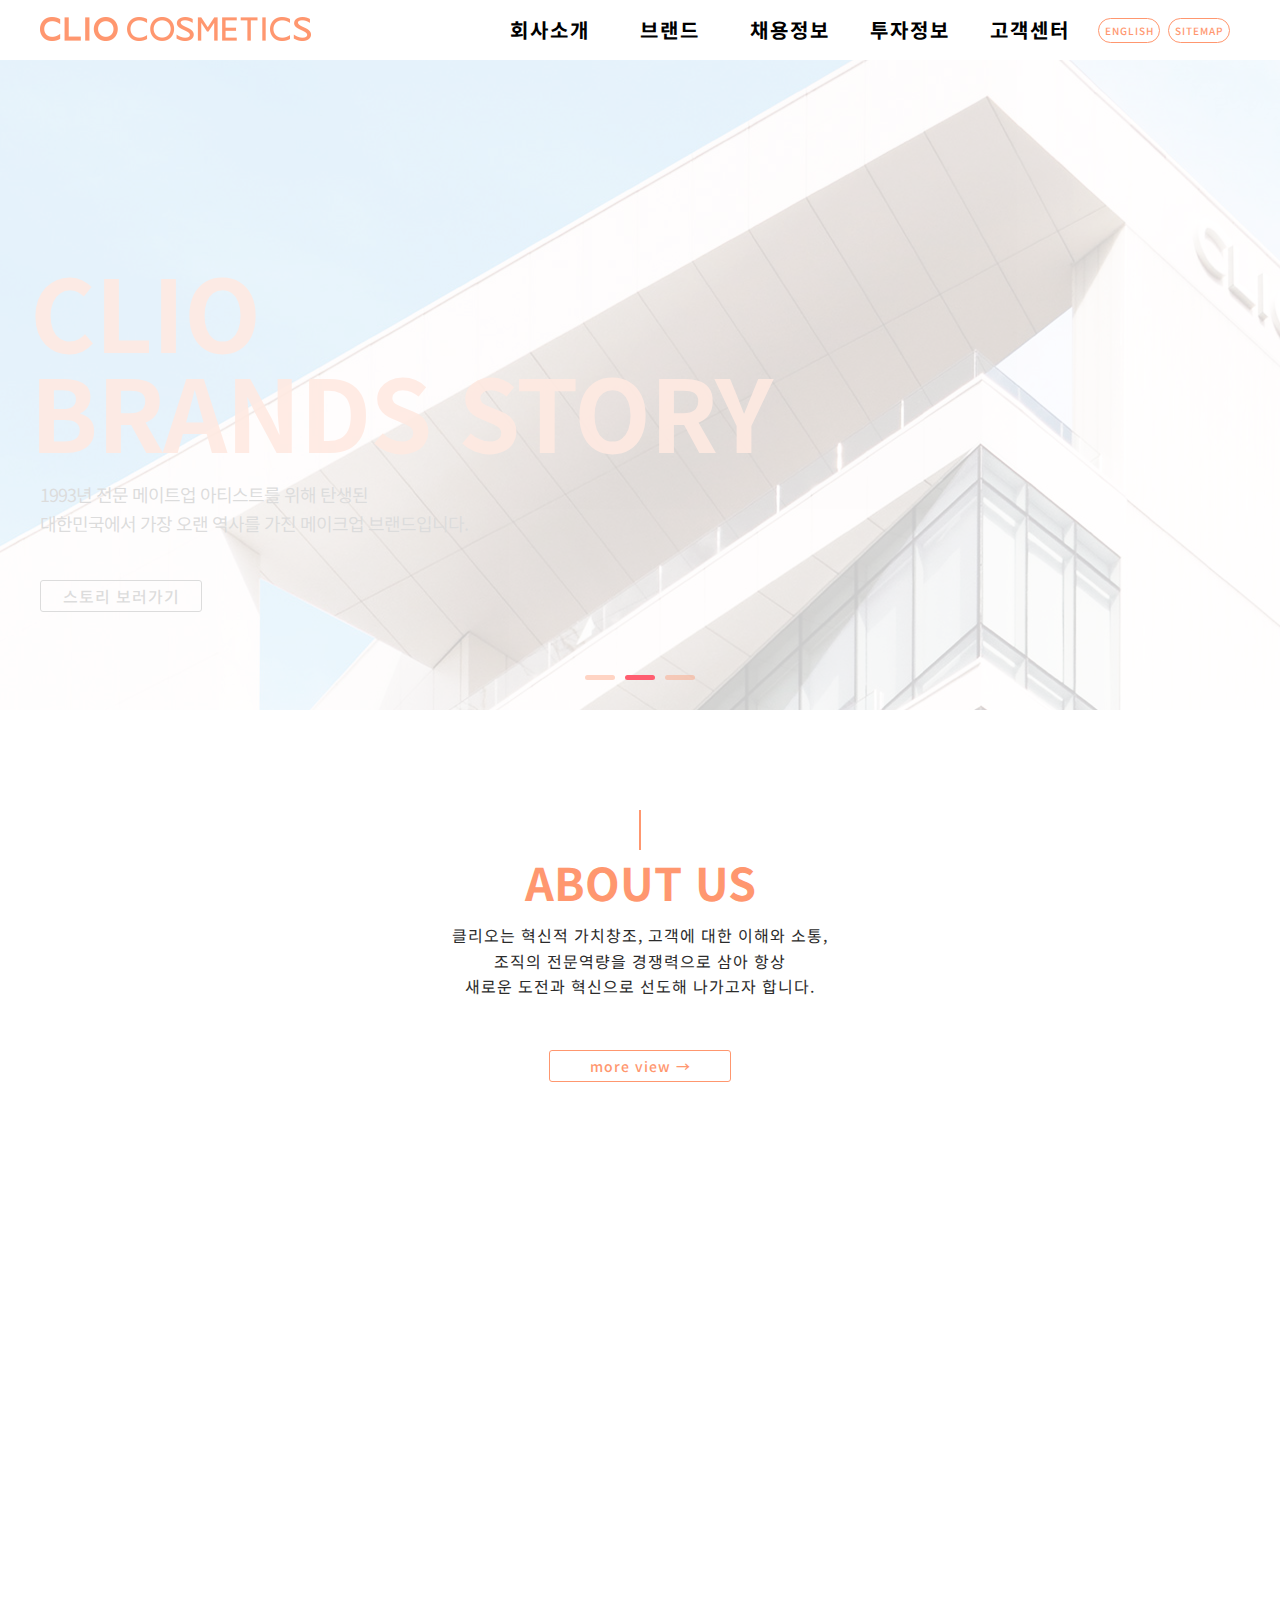
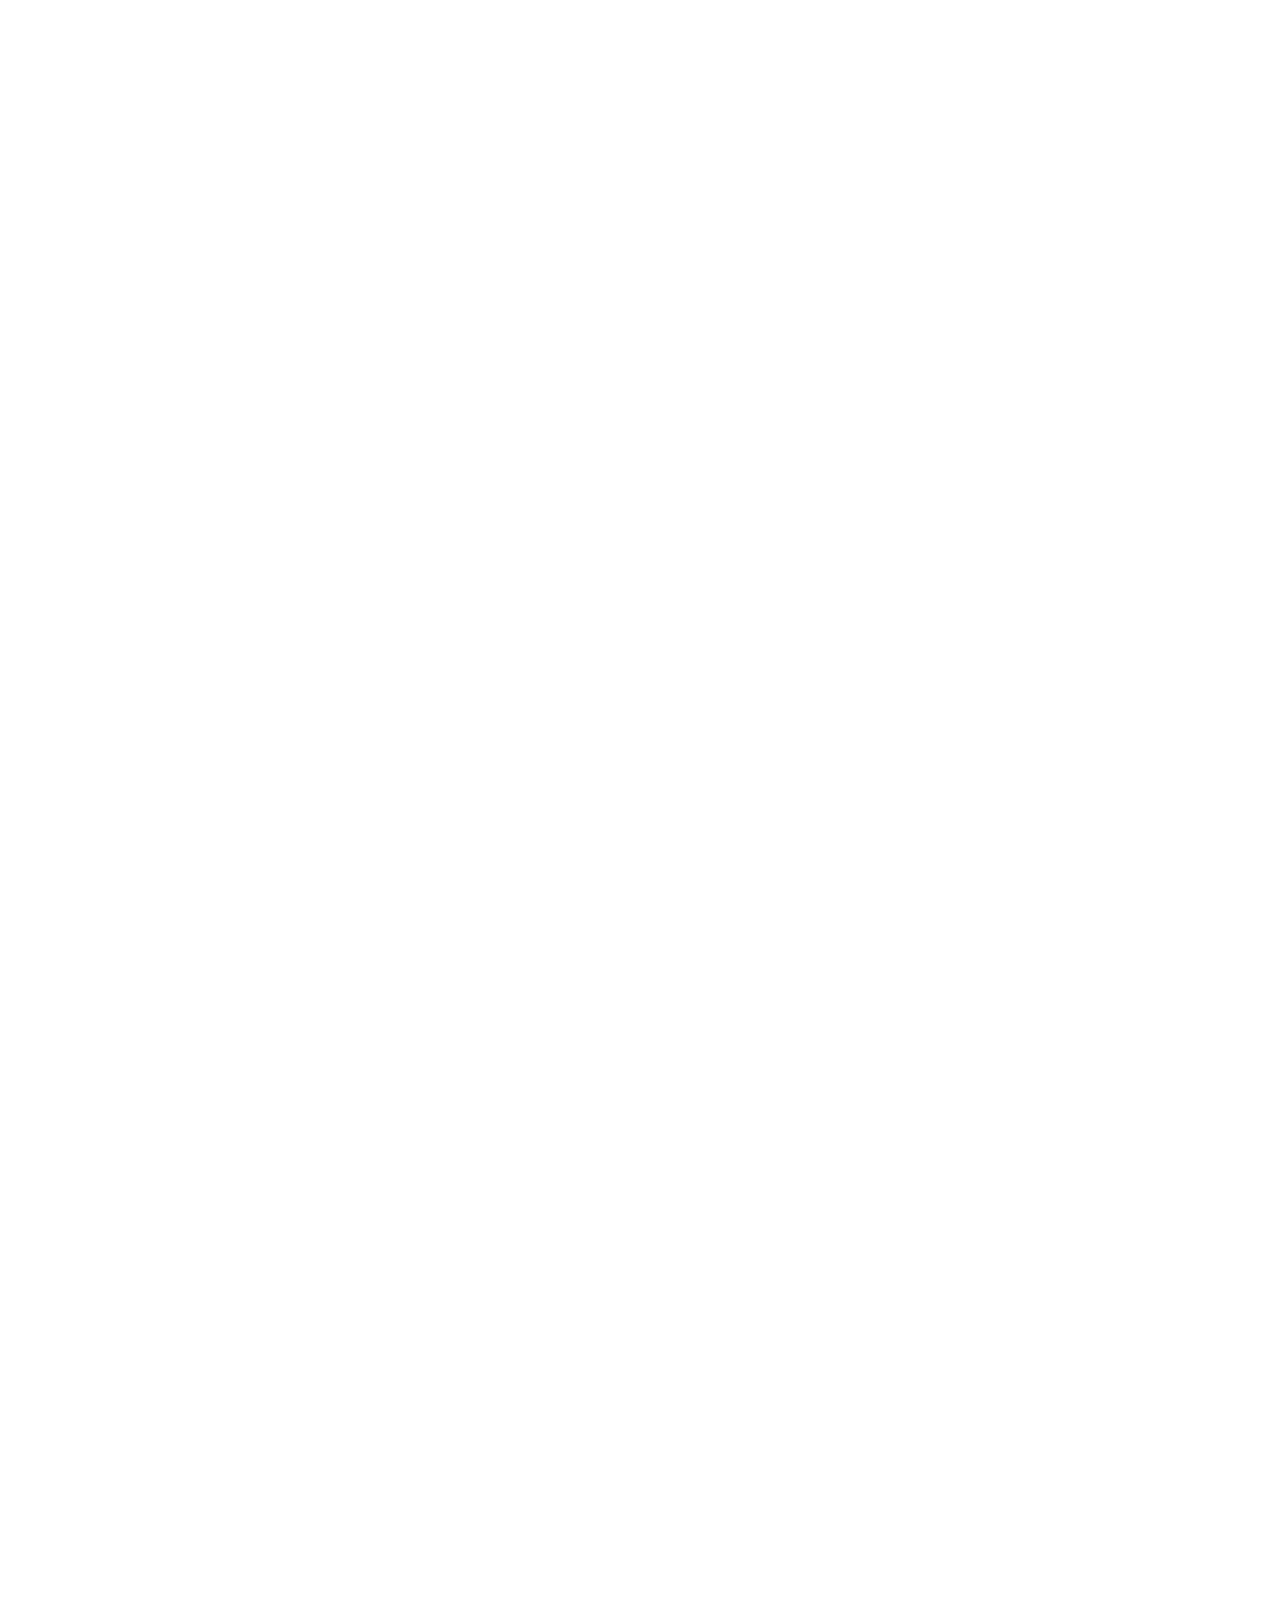
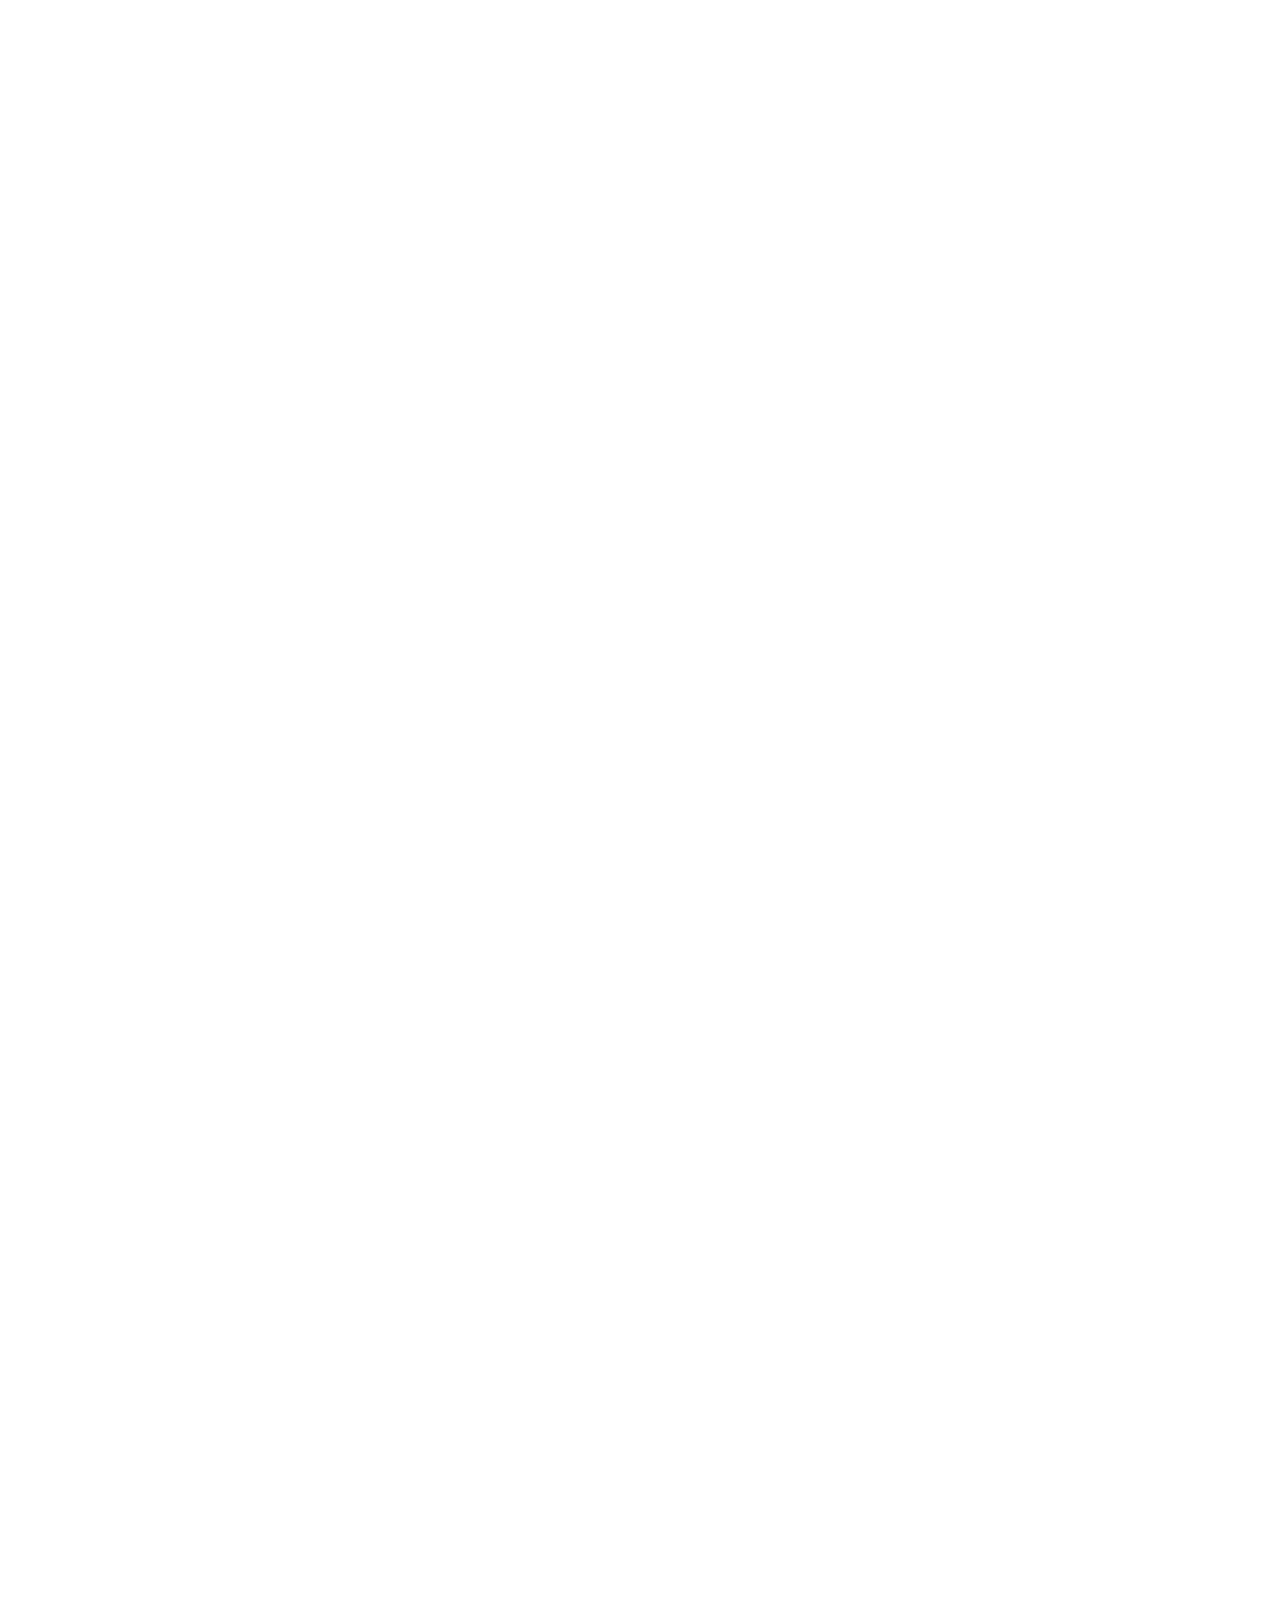
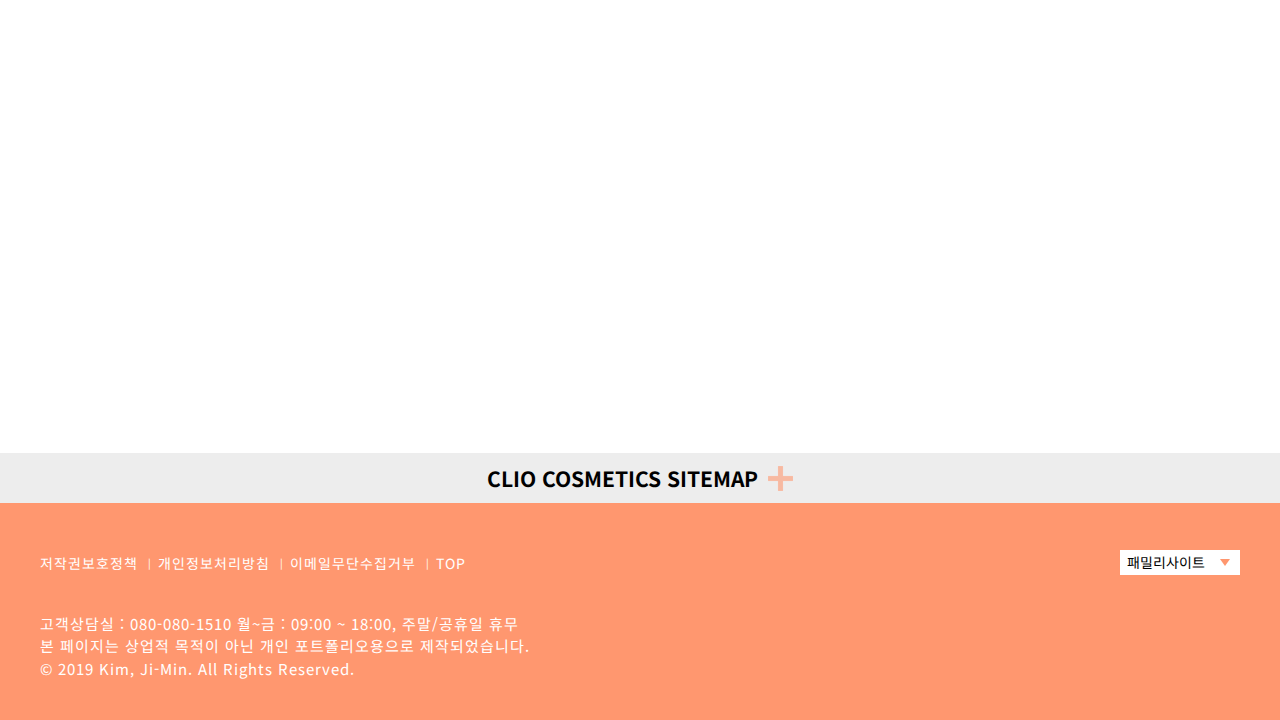
==== index.html @ 88bc2574 "Add files via upload" ====
<!DOCTYPE html>
<html lang="ko">
<head>
  <meta charset="UTF-8">
  <meta name="viewport" content="width=device-width, initial-scale=1.0">
  <meta http-equiv="X-UA-Compatible" content="ie=edge">
  <title>클리오 코스메틱스</title>
  <link rel="icon" type="image/png" sizes="16x16" href="images/favicon.jpg">
  <link rel="stylesheet" href="css/reset.css">
  <link rel="stylesheet" href="css/swiper.css">
  <link rel="stylesheet" href="css/animate.css">
  <link rel="stylesheet" href="css/style.css">

  <script src="js/plugin/jquery-1.12.3.js"></script>
  <script src="js/plugin/jquery.easing.min.js"></script>
  <script src="js/plugin/swiper.min.js"></script>
  <script src="js/plugin/wow.min.js"></script>
  <script src="js/function.js"></script>
</head>
<body>
  <div id="wrap">
    <header>
      <h1 class="logo"><a href="index.html">CLIO COSMETICS</a></h1>

      <nav class="clearfix">
        <ul class="gnb clearfix">
          <li>
            <a href="sub_ceo.html">회사소개</a>

            <div class="sub clearfix">
              <ol>
                <li><a href="sub_ceo.html">CEO인사말</a></li>
                <li><a href="#">Vision</a></li>
                <li><a href="#">문화경영</a></li>
                <li><a href="#">연구개발</a></li>
                <li><a href="sub_ci.html">CI</a></li>
              </ol>

              <div class="sub_img">
                <p>
                  클리오 코스메틱스는 더 나은<br>
                  품질과 서비스를 제공하는 글로벌<br>
                  No.1 기업으로 성장하겠습니다.
                </p>
              </div>
            </div>
          </li>

          <li>
            <a href="#">브랜드</a>

            <div class="sub clearfix">
              <ol>
                <li><a href="#">Club Clio</a></li>
                <li><a href="#">CLIO</a></li>
                <li><a href="#">peripera</a></li>
                <li><a href="#">goodal</a></li>
                <li><a href="#">DERMATORY</a></li>
                <li><a href="#">Healing Bird</a></li>
              </ol>

              <div class="sub_img">
                <p>
                  전세계 모든 고객들의 화장품 파우치에<br>
                  클리오 제품이 담기도록 노력하겠습니다.
                </p>
              </div>
            </div>
          </li>

          <li>
            <a href="sub_recruit.html">채용정보</a>

            <div class="sub clearfix">
              <ol>
                <li><a href="sub_recruit.html">인재상</a></li>
                <li><a href="sub_recruit.html">인사제도</a></li>
                <li><a href="sub_recruit.html">채용안내</a></li>
              </ol>

              <div class="sub_img">
                <p>
                  더 높은 성장을 위해 인재가 중심인 기업<br>
                  클리오와 함께 성장해나갈 인재를 모십니다.
                </p>
              </div>
            </div>
          </li>

          <li>
            <a href="#">투자정보</a>

            <div class="sub clearfix">
              <ol>
                <li><a href="#">경영정보</a></li>
                <li><a href="#">재무정보</a></li>
                <li><a href="#">공시정보</a></li>
                <li><a href="#">법적고지</a></li>
                <li><a href="#">IR자료</a></li>
              </ol>

              <div class="sub_img">
                <p>
                  혁신적인 제품, 서비스, 유통, 비즈니스 모델, 마케팅<br>
                  활동 등을 통하여 새로운 시장을 선도하겠습니다.
                </p>
              </div>
            </div>
          </li>

          <li>
            <a href="#">고객센터</a>

            <div class="sub clearfix">
              <ol>
                <li><a href="#">공지사항</a></li>
                <li><a href="#">Q&A</a></li>
                <li class="last"><a href="#">커뮤니티</a></li>
              </ol>

              <div class="sub_img">
                <p>
                  화장품을 통해 새로운 변화를 즐기는<br>
                  사람에게 자신감과 즐거움의 제공을 약속드립니다.
                </p>
              </div>
            </div>
          </li>
        </ul>

        <ul class="lnb clearfix">
          <li><a href="#" class="language">ENGLISH</a></li>
          <li><a href="#" class="sitemap">SITEMAP</a></li>
        </ul>
      </nav>
    </header>
    <!-- end of header -->
    <hr>

    <section>
      <div class="slide-container">
        <ul class="slide">
          <li class="on">
            <h2>EVERY POUCH<br>ONE CLIO</h2>
            <p>
              클리오는 화장품을 통하여 새로운 변화를 즐기는 사람에게<br>
              자신감과 즐거움을 제공하겠다는 원대한 비전을 가지고 있습니다.
            </p>
            <a href="sub_ceo.html">회사소개 보러가기</a> 
          </li>

          <li>
            <h2>CLIO<br>BRANDS STORY</h2>
            <p>
              1993년 전문 메이트업 아티스트를 위해 탄생된<br>
              대한민국에서 가장 오랜 역사를 가진 메이크업 브랜드입니다.
            </p>
            <a href="sub_ci.html">스토리 보러가기</a> 
          </li>

          <li>
            <h2>CLIO<br>RECRUIT</h2>
            <p>
              더 높은 성장을 위해 인재가 중심인 기업,<br>
              클리오의 조직문화를 느끼며 함께 성장해 나갈 인재를 모십니다.
            </p>
            <a href="sub_recruit.html">채용안내 바로가기</a> 
          </li>
        </ul>

        <div class="slide-pagination">
          <ol>
            <li class="on"><a href="#">EVERY POUCH ONE CLIO</a></li>
            <li><a href="#">CLIO BRANDS STORY</a></li>
            <li><a href="#">CLIO RECRUIT</a></li>
          </ol>
        </div>
      </div>
      <!-- end of slide -->
      <hr>
      
      <div class="about content wow fadeIn" data-wow-delay="100ms">
        <h3 class="title">ABOUT US</h3>
        <p>
          클리오는 혁신적 가치창조, 고객에 대한 이해와 소통,<br>
          조직의 전문역량을 경쟁력으로 삼아 항상<br>
          새로운 도전과 혁신으로 선도해 나가고자 합니다.
        </p>
        <a href="sub_ceo.html">more view &rarr;</a>
      </div>
      <!-- end of about -->
      <hr>

      <div class="brands content wow fadeIn" data-wow-delay="100ms">
        <h3 class="title">BRANDS</h3>
        <p>
          전세계 모든 고객들의 화장품 파우치에 클리오 제품이 담기는<br>
          EVERY POUCH ONE CLIO를 실현하겠습니다.
        </p>
        
        <div class="swiper-container">
          <h2 class="sr-only">브랜드 소개</h2>

          <div class="swiper-wrapper">
            <div class="swiper-slide brands1">
              <h3>CLUB CLIO</h3>
              <a href="https://www.clubclio.co.kr/" target="_blank" title="클럽 클리오 공식몰 바로가기">바로가기</a>
            </div>

            <div class="swiper-slide brands2">
              <h3>CLIO</h3>
              <a href="http://www.cliocosmetic.com/" target="_blank" title="클리오 공식 쇼핑몰 바로가기">바로가기</a>
            </div>

            <div class="swiper-slide brands3">
              <h3>peripera</h3>
              <a href="http://www.periperacosmetic.com/" target="_blank" title="페리페라 공식 쇼핑몰 바로가기">바로가기</a>
            </div>

            <div class="swiper-slide brands4">
              <h3>goodal</h3>
              <a href="http://www.goodalcosmetic.com/" target="_blank" title="구달 공식 쇼핑몰 바로가기">바로가기</a>
            </div>

            <div class="swiper-slide brands5">
              <h3>DERMATORY</h3>
              <a href="http://www.dermatory.com/" target="_blank" title="더마토리 공식 쇼핑몰 바로가기">바로가기</a>
            </div>

            <div class="swiper-slide brands6">
              <h3>Healing bird</h3>
              <a href="http://www.healingbird.co.kr/" target="_blank" title="힐링버드 공식 쇼핑몰 바로가기">바로가기</a>
            </div>
          </div><!-- end of swiper-wrapper -->
            
          <div class="swiper-pagination"></div>
          <div class="swiper-button-next"></div>
          <div class="swiper-button-prev"></div>
        </div><!-- end of swiper-container -->
      </div>
      <!-- end of brands -->
      <hr>

      <div class="global wow fadeInUp" data-wow-delay="100ms">
        <h3 class="title">GLOBAL MARKET LEADER</h3>
        <p>
          더 나은 품질과 서비스를 제공하는<br>
          글로벌 No.1 기업으로 성장하겠습니다.            
        </p>
        <a href="#">more view &rarr;</a>
      </div>
      <!-- end of global -->
      <hr>

      <div class="Investors content wow fadeIn" data-wow-delay="100ms">
        <h3 class="title">INVESTORS</h3>
        <p>
          클리오는 혁신적인 제품, 서비스, 유통, 비즈니스 모델,<br>
          마케팅 활동 등을 통하여 새로운 시장을 선도해왔습니다.           
        </p>
        <a href="#">투자정보 보러가기</a>
      </div>
      <!-- end of Investors -->
      <hr>

      <div class="recruit wow fadeIn" data-wow-delay="100ms">
        <h3 class="sr-only">RECRUIT</h3>

        <div class="recruit-apply">
          <p>
            클리오와 - <br>
            함께 성장해 나갈<br>
            인재를 모십니다.
          </p>
          <a href="sub_recruit.html">입사지원 하러가기</a> 
        </div>
        
        <div class="recruit-notice">
          <p>
            더 높은 - <br>
            성장을 위해<br>
            인재가 중심인 기업
          </p>
          <a href="sub_recruit.html">채용공고 확인하기</a>
        </div>

        <div class="recruit-board wow fadeIn" data-wow-delay="200ms">
          <h3 class="title clearfix">클리오의 성장 원동력은 사람입니다!
            <a href="#">게시글 전체보기</a>
          </h3>

          <ul class="board">
            <li>
              <a href="#">
                [상품개발] 홈쇼핑 상품개발 경력사원 모집<span class="date">2019.10.30-11.30</span><span class="day">D-20</span>
              </a>
            </li>

            <li>
              <a href="#">
                [중국마케팅] 글로벌전략MC팀 중국마케팅 경력사원 모집<span class="date">2019.10.30-11.30</span><span class="day">D-10</span>
              </a>
            </li>

            <li>
              <a href="#">
                [SCM] SCM팀 수요예측 경력사원 모집<span class="date">2019.10.30-11.30</span><span class="day">D-5</span>
              </a>
            </li>

            <li>
              <a href="#">
                [재무회계] 재무회계팀 경력사원 모집<span class="date">2019.10.30-11.30</span><span class="day">D-5</span>
              </a>
            </li>

            <li>
              <a href="#">
                [클리오디자인] 클리오디자인팀 인턴사원 모집<span class="date">2019.10.30-11.30</span><span class="day">D-5</span>
              </a>
            </li>
          </ul>
        </div>
      </div>
      <!-- end of recruit -->
      <hr>

      <div class="brandnews wow fadeIn" data-wow-delay="100ms">
        <h3 class="title">BRAND NEWS</h3>
        <h4>
          피부 솔루션<br>
          전문 브랜드 런칭
        </h4>

        <p>
          피부 솔루션을 전문으로 하는<br>
          더마토리는 알러지, 민감 피부로 예민한<br>
          모든 사람을 위해 탄생한 신규 브랜드 입니다. 
        </p>

        <a href="http://www.dermatory.com/" target="_blank">브랜드 보러가기</a>
        <a href="http://www.dermatory.com/" target="_blank" class="brandnews_img" title="더마토리 AZULENE 제품라인 보러가기">더마토리 AZULENE 제품라인 보러가기<!--이밎 IR--></a>
      </div>
      <!-- end of brandnews-->
      <hr>

      <div class="slogan wow fadeInUp" data-wow-delay="100ms">
        <h3 class="title">OUR SLOGAN</h3>
        <p>
          전세계 모든 고객들의 화장품 파우치에<br>
          클리오 제품이 담기는 EVERY POUCH ONE CLIO를 실현하겠습니다.
        </p>
      </div>
      <!-- end of slogan -->
      <hr>
      
      <div class="way content wow fadeIn" data-wow-delay="100ms">
        <h3 class="title">CLIO COSMETICS WAY</h3>
        <p>
          클리오는 화장품을 통하여 새로운 변화를 즐기는
          사람에게 자신감과 즐거움을 제공하기 위하여 존재합니다.
        </p>
          
        <div class="ways">
          <ol class="clearfix">
            <li>
              <h4><span>경영목표</span>Vision</h4>
              <p>
                Every Pouch One CLIO<br>
                2019년 매출 5,000억원
              </p>
            </li>

            <li>
              <h4><span>핵심가치</span>Value</h4>
              <p>
                항상 새로운 가치를 추구하며<br>
                열린 마음으로 창의적인 사고를 즐긴다.
              </p>
            </li>

            <li>
              <h4><span>행동원칙</span>Mission</h4>
              <p>
                화장품을 통해 새로운 변화를 즐기는<br>
                사람에게 자신감과 즐거움을 제공한다.
              </p>
            </li>
          </ol>
        </div>
      </div>
      <!-- end of way-->
    </section>
    <!-- end of section -->
    <hr>

    <footer>
      <div class="fnb">
        <a href="#" class="sitemapOpen">
          <h3 class="title">CLIO COSMETICS SITEMAP<span>펼쳐보기</span></h3>
        </a>

        <ul class="clearfix">
          <li>
            <a href="sub_ceo.html">회사소개</a>

            <ol class="fnb_sub">
              <li><a href="sub_ceo.html">&middot; CEO인사말</a></li>
              <li><a href="#">&middot; Vision</a></li>
              <li><a href="#">&middot; 문화경영</a></li>
              <li><a href="#">&middot; 연구개발</a></li>
              <li><a href="sub_ci.html">&middot; CI</a></li>
            </ol>
          </li>

          <li>
            <a href="#">브랜드</a>

            <ol class="fnb_sub">
              <li><a href="#">&middot; Club Clio</a></li>
              <li><a href="#">&middot; CLIO</a></li>
              <li><a href="#">&middot; peripera</a></li>
              <li><a href="#">&middot; goodal</a></li>
              <li><a href="#">&middot; DERMATORY</a></li>
              <li><a href="#">&middot; Healing Bird</a></li>
            </ol>
          </li>

          <li>
            <a href="sub_recruit.html">채용정보</a>

            <ol class="fnb_sub">
              <li><a href="sub_recruit.html">&middot; 인재상</a></li>
              <li><a href="sub_recruit.html">&middot; 인사제도</a></li>
              <li><a href="sub_recruit.html">&middot; 채용안내</a></li>
            </ol>
          </li>

          <li>
            <a href="#">투자정보</a>

            <ol class="fnb_sub">
              <li><a href="#">&middot; 경영정보</a></li>
              <li><a href="#">&middot; 재무정보</a></li>
              <li><a href="#">&middot; 공시정보</a></li>
              <li><a href="#">&middot; 법적고지</a></li>
              <li><a href="#">&middot; IR자료</a></li>
            </ol>
          </li>

          <li>
            <a href="#">고객센터</a>

            <ol class="fnb_sub">
              <li><a href="#">&middot; 공지사항</a></li>
              <li><a href="#">&middot; Q&A</a></li>
              <li><a href="#">&middot; 커뮤니티</a></li>
            </ol>
          </li>

          <li>
            <a href="#">SNS</a>

            <ol class="fnb_sub">
              <li><a href="#">&middot; facebook</a></li>
              <li><a href="#">&middot; instagram</a></li>
              <li><a href="#">&middot; youtube</a></li>
              <li><a href="#">&middot; blog</a></li>
            </ol>
          </li>
        </ul>
      </div>

      <div class="info">
        <ul class="policy clearfix">
          <li><a href="#">저작권보호정책</a></li>
          <li><a href="#">개인정보처리방침</a></li>
          <li><a href="#">이메일무단수집거부</a></li>
          <li><a href="#" class="top">TOP</a></li>
        </ul>

        <div class="familysite">
          <a href="#" class="familysiteOpen">패밀리사이트<span>이동하기</span></a>

          <ul>
            <li><a href="https://www.clubclio.co.kr/" target="_blank">클럽 클리오</a></li>
            <li><a href="http://www.cliocosmetic.com/" target="_blank">클리오</a></li>
            <li><a href="http://www.periperacosmetic.com/" target="_blank">페리페라</a></li>
            <li><a href="http://www.goodalcosmetic.com/" target="_blank">구달</a></li>
            <li><a href="http://www.dermatory.com/" target="_blank">더마토리</a></li>
            <li><a href="http://www.healingbird.co.kr" target="_blank">힐링 버드</a></li>
          </ul>
        </div>
  
        <address>
          고객상담실 : 080-080-1510 월~금 : 09:00 ~ 18:00, 주말/공휴일 휴무<br>
          본 페이지는 상업적 목적이 아닌 개인 포트폴리오용으로 제작되었습니다.<br>
          &copy; 2019 Kim, Ji-Min. All Rights Reserved.       
        </address>
      </div>
    </footer>
  </div>

  <script src="js/initial_function.js"></script>
</body>
</html>
---- css/style.css ----
@charset "utf-8";
@import url('https://fonts.googleapis.com/css?family=Noto+Sans+KR:400,500,700&display=swap');

/* default */
body{font-family:'Noto Sans KR',sans-serif; color:#2b2b2b;}
#wrap{width:100%;}

/* header */
header{position:relative; height:60px;}
header>h1{position:absolute; top:17px; left:50%; margin-left:-600px; width:271px; background-image: url(../images/logo.png);}
header>h1>a{display:block; height:24px; text-indent:-9999px;}

header>nav{position:absolute; top:0; left:50%; margin-left:-150px; width:750px;}
header>nav>.gnb{position:relative; float:left; width:600px;}
header>nav>.gnb>li{float:left; width:120px;}
header>nav>.gnb>li>a{display:block; height:60px; line-height:60px; font-size:20px; letter-spacing:2px; font-weight:700; text-align:center; transition:all 0.4s;}
header>nav>.gnb>li:hover>a,header>nav>.gnb>li>a:focus{font-weight:700; color:#ff976f;}

header>nav>.gnb>li>.sub{display:none; position:absolute; z-index:250; left:0; top:60px; width:750px; height:247px; background-color:#ededed;}
header>nav>.gnb>li>.sub>ol{float:left; position:absolute; left:0; top:0; width:450px; height:250px;}
header>nav>.gnb>li>.sub>ol>li>a{display:block; padding:10px; text-indent:10px; font-size:15px; font-weight:500; letter-spacing:2px; transition:all 0.4s;}
header>nav>.gnb>li>.sub>ol>li:hover>a,header>nav>.gnb>li>.sub>ol>li>a:focus{color:#ff976f; background-color:#dedede;}

header>nav>.gnb>li>.sub>.sub_img{float:left; position:absolute; right:0; top:0; width:300px; height:250px; background-image:url(../images/mnu_bg_1.jpg); background-position:center 10px; background-repeat:no-repeat;}
header>nav>.gnb>li:nth-child(2)>.sub>.sub_img{background-image:url(../images/mnu_bg_2.jpg);}
header>nav>.gnb>li:nth-child(3)>.sub>.sub_img{background-image:url(../images/mnu_bg_3.jpg);}
header>nav>.gnb>li:nth-child(4)>.sub>.sub_img{background-image:url(../images/mnu_bg_4.jpg);}
header>nav>.gnb>li:nth-child(5)>.sub>.sub_img{background-image:url(../images/mnu_bg_5.jpg);}
header>nav>.gnb>li>.sub>.sub_img>p{position:absolute; left:14px; font-size:14px; top:145px; line-height:1.7; letter-spacing:-1px;}

header>nav>.lnb{position:absolute; right:0; top:18px; float:left; width:150px;}
header>nav>.lnb>li{float:left; margin-left:8px; width:60px; border: 1px solid #ff976f; border-radius:30px;}
header>nav>.lnb>li>a{display:block; font-size:10px; height:23px; color:#ff976f; line-height:23px; text-align:center; font-weight:500; letter-spacing:1px;}

/* section */
section{width:100%;}

section>.slide-container{position:relative; width:100%; height:650px;}
section>.slide-container>.slide{width:100%; height:650px;}
section>.slide-container>.slide>li{display:none; position:absolute; left:0; top:0; width:100%; height:650px; background-image:url(../images/slide_1.jpg); background-position:center center; background-size:cover;}
section>.slide-container>.slide>li.on{display:block;}
section>.slide-container>.slide>li:nth-child(2){background-image:url(../images/slide_4.jpg);}
section>.slide-container>.slide>li:nth-child(3){background-image:url(../images/slide_3.jpg);}
section>.slide-container>.slide>li>h2{position:absolute; left:50%; top:200px; margin-left:-610px; font-size:100px; color:#ff976f; opacity:0.9; letter-spacing:-1px; line-height:1;}
section>.slide-container>.slide>li>p{position:absolute; left:50%; top:420px; margin-left:-600px; font-size:18px; color:#fff; line-height:1.6; letter-spacing:-1px;}
section>.slide-container>.slide>li>a{position:absolute; left:50%; top:520px; margin-left:-600px; display:block; width:160px; height:30px; color:#fff; line-height:30px;font-weight:500; font-size:16px; text-align:center; letter-spacing:1px; border:1px solid #fff; border-radius:3px; transition:all 0.4s;}
section>.slide-container>.slide>li>a:hover,section>.slide-container>.slide>li>a:focus{background-color:#ff976f; border-color:#ff976f;}
section>.slide-container>.slide>li:not(:first-child)>p{color:#555;}
section>.slide-container>.slide>li:not(:first-child)>a{color:#555; border-color:#555;}
section>.slide-container>.slide>li:not(:first-child)>a:hover,section>.slide-container>.slide>li:not(:first-child)>a:focus{color:#fff; border-color:#ff976f;}

section>.slide-container>.slide-pagination{position:absolute; left:50%; bottom:30px; margin-left:-55px; width:110px;}
section>.slide-container>.slide-pagination>ol{width:110px; height:5px;}
section>.slide-container>.slide-pagination>ol>li{float:left; margin-left:10px; width:30px; background-color:#ff976f; border-radius:50px; opacity:0.4; transition:all 0.4s;}
section>.slide-container>.slide-pagination>ol>li:first-child{margin-left:0;}
section>.slide-container>.slide-pagination>ol>li>a{display:block; height:5px; text-indent:-9999px;}
section>.slide-container>.slide-pagination>ol>li.on{background-color:#ff5e70; opacity:1;}
section>.slide-container>.slide-pagination>ol>li:hover{opacity:0.8;}

section>.content{width:1200px; margin:0 auto; padding:100px 0; text-align:center;}
section>.content>h3:before{content:''; display:block; margin:0 auto; width:2px; height:40px; background-color:#ff976f;}
section>.content>h3{margin-bottom:10px; font-size:45px; color:#ff976f; }
section>.content>p{margin-bottom:50px; font-size:16px; font-weight:400; letter-spacing:1px; line-height:1.6;}
section>.content>a{display:block; margin:0 auto; width:180px; height:30px; line-height:30px; font-weight:500; font-size:14px; text-align:center; color:#ff976f; letter-spacing:1px; border:1px solid #ff976f; background-color:#fff; border-radius:3px; transition:all 0.4s;}
section>.content>a:hover,section>.content>a:focus{color:#fff; background-color:#ff976f; background-image:url(../images/btn_bg.jpg); background-position:center center; background-size:cover;}

.swiper-container {width:1000px; height:300px;}
.swiper-slide {border:1px solid #ccc; position:relative; box-sizing:border-box;
  text-align: center;
  font-size: 18px;
  background: #fff;
  /* Center slide text vertically */
  display: -webkit-box;
  display: -ms-flexbox;
  display: -webkit-flex;
  display: flex;
  -webkit-box-pack: center;
  -ms-flex-pack: center;
  -webkit-justify-content: center;
  justify-content: center;
  -webkit-box-align: center;
  -ms-flex-align: center;
  -webkit-align-items: center;
  align-items: center;
}

section>.brands>.swiper-container>.swiper-wrapper>.swiper-slide{position:relative; left:0; top:0; width:100%; height:auto; background-repeat:no-repeat; background-size:contain; background-position:center top;}
section>.brands>.swiper-container>.swiper-wrapper>.brands1{background-image:url(../images/brand_1.jpg);}
section>.brands>.swiper-container>.swiper-wrapper>.brands2{background-image:url(../images/brand_2.jpg);}
section>.brands>.swiper-container>.swiper-wrapper>.brands3{background-image:url(../images/brand_3.jpg);}
section>.brands>.swiper-container>.swiper-wrapper>.brands4{background-image:url(../images/brand_4.jpg);}
section>.brands>.swiper-container>.swiper-wrapper>.brands5{background-image:url(../images/brand_5.jpg);}
section>.brands>.swiper-container>.swiper-wrapper>.brands6{background-image:url(../images/brand_6.jpg);}

section>.brands>.swiper-container>.swiper-wrapper>.swiper-slide>h3{margin-top:115px; font-size:25px;}
section>.brands>.swiper-container>.swiper-wrapper>.swiper-slide>a{position:absolute; left:50%; bottom:30px; display:block; margin-left:-60px; width:120px; height:30px; line-height:30px; font-size:14px; text-align:center; color:#ff976f; letter-spacing:1px; border:1px solid #ff976f; background-color:#fff; border-radius:3px; transition:all 0.4s;}
section>.brands>.swiper-container>.swiper-wrapper>.swiper-slide>a:hover,
section>.brands>.swiper-container>.swiper-wrapper>.swiper-slide>a:focus{color:#fff; background-color:#ff976f; background-image:url(../images/btn_bg.jpg); background-position:center center; background-size:cover;}


section>.global{position:relative; width:100%; height:450px; color:#fff; background-image:url(../images/banner.jpg); background-position:center center; background-repeat:no-repeat; background-size:cover;}
section>.global>h3{position:absolute; left:50%; top:100px; margin-left:-600px; font-weight:400; font-size:22px; letter-spacing:1px; opacity:0.8;}
section>.global>p{position:absolute; left:50%; top:150px; margin-left:-600px; font-weight:700; font-size:50px; line-height:1.2; letter-spacing:-2px; opacity:0.8;}
section>.global>a{position:absolute; left:50%; top:360px; display:block; margin-left:-90px; width:180px; height:30px; line-height:30px; font-weight:500; color:#fff; font-size:14px; text-align:center; letter-spacing:1px; border:1px solid #fff; border-radius:3px; transition:all 0.4s;}
section>.global>a:hover,section>.global>a:focus{color:#fff; background-color:#ff976f; background-image:url(../images/btn_bg.jpg); background-position:center center; background-size:cover; border-color:#ff976f;}

section>.recruit{position:relative; width:1200px; height:962px; margin:0 auto;}
section>.recruit>.recruit-apply{position:absolute; left:0; top:100px; width:808px; height:370px; background-image:url(../images/board_apply.png); background-size:cover;}
section>.recruit>.recruit-apply>p{position:absolute; left:30px; top:30px; font-size:50px; font-weight:500; letter-spacing:1px; line-height:1.2; color: #fff; }
section>.recruit>.recruit-apply>a{position:absolute; left:30px; bottom:50px; display:block; width:200px; height:35px; line-height:35px; color:#fff; font-size:16px; font-weight:500; text-align:center; letter-spacing:1px; border:1px solid #fff; border-radius:3px; transition:all 0.4s;}
section>.recruit>.recruit-apply>a:hover,section>.recruit>.recruit-apply>a:focus{color:#ff5e70; background-color:#fff;}

section>.recruit>.recruit-notice{position:absolute; right:0; top:100px; width:370px; height:370px; background-image:url(../images/board_notice.jpg); background-size:cover;}
section>.recruit>.recruit-notice>p{position:absolute; left:25px; top:30px; font-size:45px; font-weight:500; letter-spacing:-3px; line-height:1.2; color: #fff;}
section>.recruit>.recruit-notice>a{position:absolute; left:25px; bottom:50px; display:block; width:200px; height:35px; line-height:35px; color:#fff; font-size:16px; font-weight:500; text-align:center; letter-spacing:1px; border:1px solid #fff; border-radius:3px; transition:all 0.4s;}
section>.recruit>.recruit-notice>a:hover,section>.recruit>.notice-apply>a:focus{color:#ff5e70; background-color:#fff;}

section>.recruit>.recruit-board{position:absolute; left:50%; top:500px; margin-left:-600px; width:1200px; height:462px; }
section>.recruit>.recruit-board>h3{height:50px; margin-bottom:10px; line-height:50px; font-size:26px; font-weight:700; letter-spacing:1px; border-bottom:2px solid #ff976f;}
section>.recruit>.recruit-board>h3>a{float:right; font-size:16px;  color:#555; font-weight:400; letter-spacing:2px;}
section>.recruit>.recruit-board>.board>li{width:1200px;}
section>.recruit>.recruit-board>.board>li>a{display:block; position:relative; width:1200px; height:60px; font-size:18px; font-weight:500; letter-spacing:1px; line-height:60px;}
section>.recruit>.recruit-board>.board>li>a:hover,section>.recruit>.recruit-board>.board>li>a:focus{text-decoration:underline;}
section>.recruit>.recruit-board>.board>li>a>.date{display:inline-block; position:absolute; right:80px; top:0; font-size:15px; color:#555; letter-spacing:1px;}
section>.recruit>.recruit-board>.board>li>a>.day{display:inline-block; position:absolute; right:0; top:5px; width:50px; height:50px; line-height:50px; letter-spacing:2px; text-align:center; font-size:16px; font-weight:500; color:#fff; background-color:#ff976f; border-radius:50%;}

section>.brandnews{position:relative; width:1200px; height:420px; padding:100px 0; margin:0 auto;}
section>.brandnews>h3{margin-bottom:10px; font-size:22px; letter-spacing:1px; color:#ff976f;}
section>.brandnews>h4{margin-bottom:20px; font-size:50px; line-height:1.2; letter-spacing:-2px;}
section>.brandnews>p{margin-bottom:135px; font-size:16px; font-weight:400; letter-spacing:1px; line-height:1.6;}
section>.brandnews>a{display:block; width:180px; height:30px; line-height:30px; font-weight:500; font-size:14px; text-align:center; color:#ff976f; letter-spacing:1px; border:1px solid #ff976f; background-color:#fff; border-radius:3px; transition:all 0.4s;}
section>.brandnews>a:hover,section>.brandnews>a:focus{color:#fff; background-color:#ff976f; background-image:url(../images/btn_bg.jpg); background-position:center center; background-size:cover;}
section>.brandnews>a.brandnews_img{position:absolute; right:0; top:100px; width:420px; height:420px; text-indent:-9999px; background-image:url(../images/brandnews.jpg); border:none; border-radius:0;}

section>.slogan{width:100%; height:250px; text-align:center; color:#2b2b2b; background-image:url(../images/banner_2.jpg); background-position:center center; background-repeat:no-repeat; background-size:cover;}
section>.slogan>h3{padding-top:30px; font-size:25px; letter-spacing:1px; opacity:0.7;}
section>.slogan>p{margin-top:30px; font-weight:400; font-size:22px; line-height:1.5; letter-spacing:-1px; opacity:0.7;}

section>.way>.ways{width:1000px; height:240px; margin:0 auto;}
section>.way>.ways>ol>li{float:left; width:300px; height:240px; margin-left:50px;}
section>.way>.ways>ol>li:first-child{margin-left:0;}
section>.way>.ways>ol>li>h4{margin-bottom:10px; font-size:20px;}
section>.way>.ways>ol>li>h4>span{display:block; margin:0 auto; width:150px; height:150px; text-indent:-9999px; background-image:url(../images/icon_1.jpg);}
section>.way>.ways>ol>li:nth-child(2)>h4>span{background-image:url(../images/icon_2.jpg);}
section>.way>.ways>ol>li:nth-child(3)>h4>span{background-image:url(../images/icon_3.jpg);}
section>.way>.ways>ol>li>p{font-size:15px; letter-spacing:-1px; line-height:1.6;}

/* footer */
footer{width:100%; background-color: #ededed;}
footer>.fnb{width:1200px; margin:0 auto; background-color: #ededed;}
footer>.fnb>a{display:block; height:50px; line-height:50px; font-weight:500; text-align:center; font-size:18px;}
footer>.fnb>a>h3>span{display:inline-block; width:25px; height:25px; margin-left:10px; line-height:25px; text-indent:-9999px; background-image:url(../images/icon_plus.png); opacity:0.6; transition:all 0.4s;}
footer>.fnb>a:hover span,footer>.fnb>a:focus span{transform:rotate(360deg); opacity:1; }

footer>.fnb>ul{display:none; padding-bottom:50px;}
footer>.fnb>ul>li{float:left; width:160px; height:270px; margin-left:23px; padding-left:20px; text-indent:10px; border-left:1px solid #ccc;}
footer>.fnb>ul>li:first-child{margin-left:0; border:none;}
footer>.fnb>ul>li>a{display:block; height:30px; line-height:30px; font-weight:500; font-size:16px; letter-spacing:2px; color:#ff976f;}
footer>.fnb>ul>li>.fnb_sub>li>a{display:block; padding:8px 2px; font-size:14px; letter-spacing:1px;}
footer>.fnb>ul>li>.fnb_sub>li>a:hover,footer>.fnb>ul>li>.fnb_sub>li>a:focus{text-decoration:underline;}

footer>.info{position:relative; width:100%; padding:40px 0; color:#fff; background-color: #ff976f;}
footer>.info>.policy{width:1200px; margin:0 auto 30px;}
footer>.info>.policy>li{float:left; height:40px; padding-left:20px;}
footer>.info>.policy>li::after{content:'|'; display:block; margin-top:-27px; margin-left:-10px; font-size:10px; color:#fff;}
footer>.info>.policy>li:first-child{padding-left:0px;}
footer>.info>.policy>li:first-child::after{content:'';}
footer>.info>.policy>li>a{display:block; height:40px; line-height:40px; font-size:14px; letter-spacing:1px; color:#fff;}

footer>.info>.familysite{position:absolute; right:50%; top:47px; margin-right:-600px; width:120px; height:25px;}
footer>.info>.familysite>a{display:block; height:25px; line-height:25px; text-indent:7px; font-size:14px; background-color:#fff;}
footer>.info>.familysite>a>span{display:inline-block; margin-left:12px; width:15px; height:15px; line-height:15px; text-indent:-99999em; background-image: url(../images/icon_arrow.png);}
footer>.info>.familysite>ul{display:none; width:120px; background-color:#fff;}
footer>.info>.familysite>ul>li>a{display:block; padding:2px 0; font-size:13px; letter-spacing:1px; text-indent:7px;}
footer>.info>.familysite>ul>li>a:hover,footer>.info>.familysite>ul>li>a:hover{color:#ff976f; font-weight:700;}

footer>.info>address{width:1200px; margin:0 auto; font-size:15px; line-height:1.5; letter-spacing:1px;}

/* sub - ceo */
section>.sub_banner{position:relative; width:100%; height:300px; background-image:url(../images/sub_banner_01.jpg); background-position:center center;}
section>.sub_banner>p{position:absolute; top:70px; right:50%; margin-right:-600px; text-align:right; font-size:32px; font-weight:500; letter-spacing:1px; line-height:1.5;}

section>.ceo{position:relative; height:1130px; text-align:left;}
section>.ceo>h2{position:absolute; left:0; top:100px; margin-bottom:10px; font-size:45px; color:#ff976f;}
section>.ceo>.ceo_img{position:absolute; left:0; top:190px;width:740px; height:650px; text-indent:-9999px; background-image:url(../images/ceo_img.jpg); background-repeat:no-repeat;}
section>.ceo>.ceo_text{position:absolute; right:0; top:350px; width:620px; height:750px; padding:50px; background-color: #ededed;}
section>.ceo>.ceo_text>h3{margin-bottom:20px; font-size:32px; color:#ff976f; letter-spacing:-1px; line-height:1.5;}
section>.ceo>.ceo_text>h3:after{content:''; display:block; margin-top:5px; width:2px; height:40px; background-color:#ff976f;}
section>.ceo>.ceo_text>p{margin-bottom:20px; font-size:16px; font-weight:400; letter-spacing:1px; line-height:1.7; text-align:justify;}
section>.ceo>.ceo_text>p:last-of-type{font-size:18px; font-weight:500;}
section>.ceo>.ceo_text>.ceo_sign{width:107px; height:57px; text-indent:-9999px; background-image:url(../images/ceo_sign.png);}

/* sub - ci */
section>.ci>h2{margin-bottom:20px; font-size:45px; text-align:left; color:#ff976f;}
section>.ci>div{width:1200px; margin:0 auto 100px; text-align:center;}
section>.ci>div>h3{margin-bottom:20px; font-size:32px; letter-spacing:-1px;}
section>.ci>div>h3+div{margin:0 auto 20px; text-indent:-9999px;}
section>.ci>div>.logo_img{width:701px; height:62px; background-image:url(../images/ci_logo.jpg);}
section>.ci>div>.symbol_img{width:338px; height:182px; background-image:url(../images/ci_symbol.jpg);}
section>.ci>div>p{font-size:16px; font-weight:400; letter-spacing:1px; line-height:1.7; }
section>.ci>div>p.sub_tit{margin-top:10px; font-size:14px; font-weight:400; color:#666; letter-spacing:-1px;}

section>.ci>.ci_color{margin-bottom:0px;}
section>.ci>.ci_color>ul{width:1200px; margin:20px auto 0;}
section>.ci>.ci_color>ul>li{float:left; position:relative; margin-left:15px; width:390px; height:180px; color:#fff; text-align:left;}
section>.ci>.ci_color>ul>li:first-child{margin-left:0; background-color:#ff976f;}
section>.ci>.ci_color>ul>li:nth-child(2){background-color:#ff5e70;}
section>.ci>.ci_color>ul>li:nth-child(3){background-color:#2b2b2b;}
section>.ci>.ci_color>ul>li>h3{position:absolute; left:30px; top:30px; font-size:34px; letter-spacing:1px;}

section>.ci>.ci_color>ul>li>ol{position:absolute; left:30px; bottom:30px;}
section>.ci>.ci_color>ul>li>ol>li{font-weight:700; font-size:15px; letter-spacing:1px;}
section>.ci>.ci_color>ul>li>ol>li>span{padding-left:10px; font-weight:400;}

/* sub - recruitment */
section>.sub_banner_02{position:relative; width:100%; height:300px; background-image:url(../images/sub_banner_02.jpg); background-position:center center;}
section>.sub_banner_02>p{position:absolute; top:70px; right:50%; margin-right:-600px; color:#fff; text-align:right; font-size:32px; font-weight:500; letter-spacing:1px; line-height:1.5;}

section>.recruitment>h2{margin-bottom:20px; font-size:45px; text-align:left; color:#ff976f;}
section>.recruitment>.recruitment_process{width:1200px; height:50px; margin-bottom:20px; text-indent:-9999px; background-image: url(../images/recruit_process.jpg);}
section>.recruitment>ol{margin-bottom:100px;}
section>.recruitment>ol:last-child{margin-bottom:0px;}
section>.recruitment>ol>li{padding:10px 0; text-align:left; padding-left:30px; font-size:16px; letter-spacing:1px;}
section>.recruitment>ol>li>a{display:inline-block; color:#fff; padding:3px 7px; font-size:15px; text-align:center; letter-spacing:-1px; background-color:#ff976f; border-radius:3px;}
section>.recruitment>ol>li>a:hover{text-decoration:underline;}
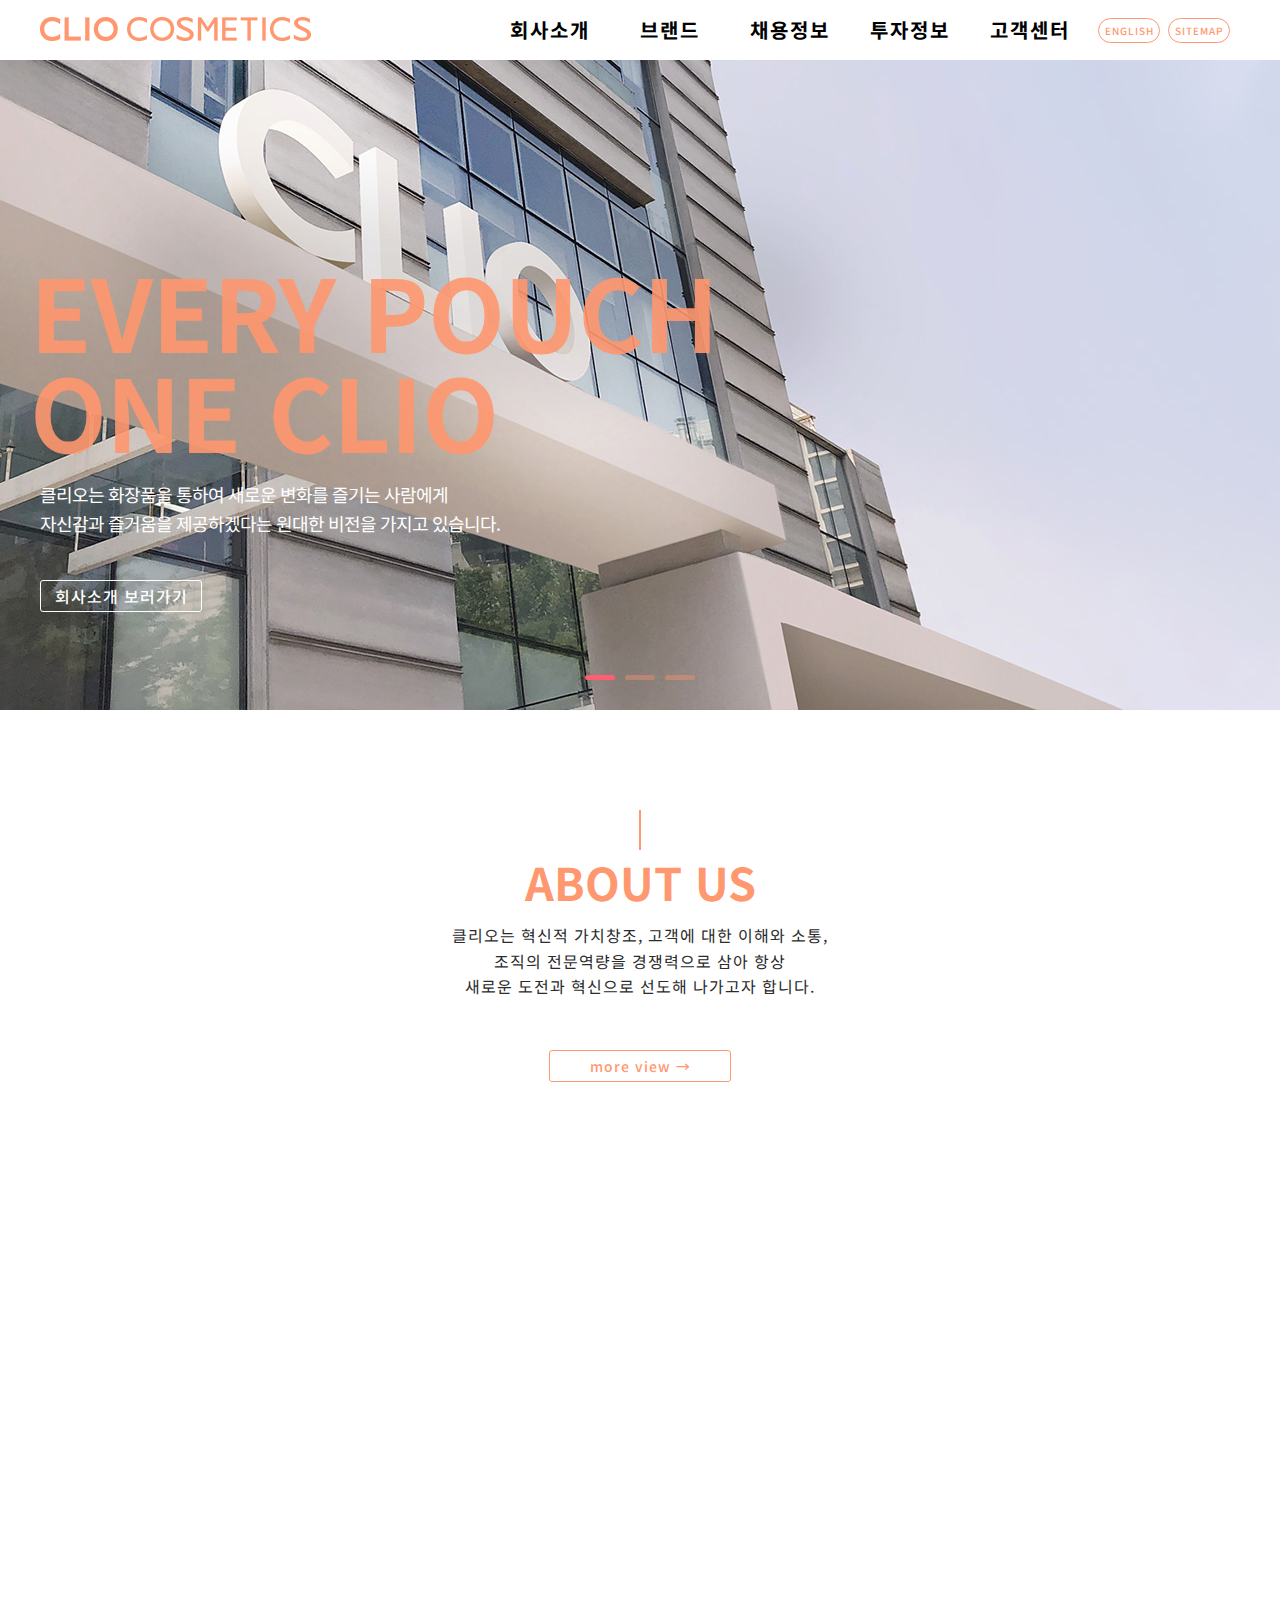
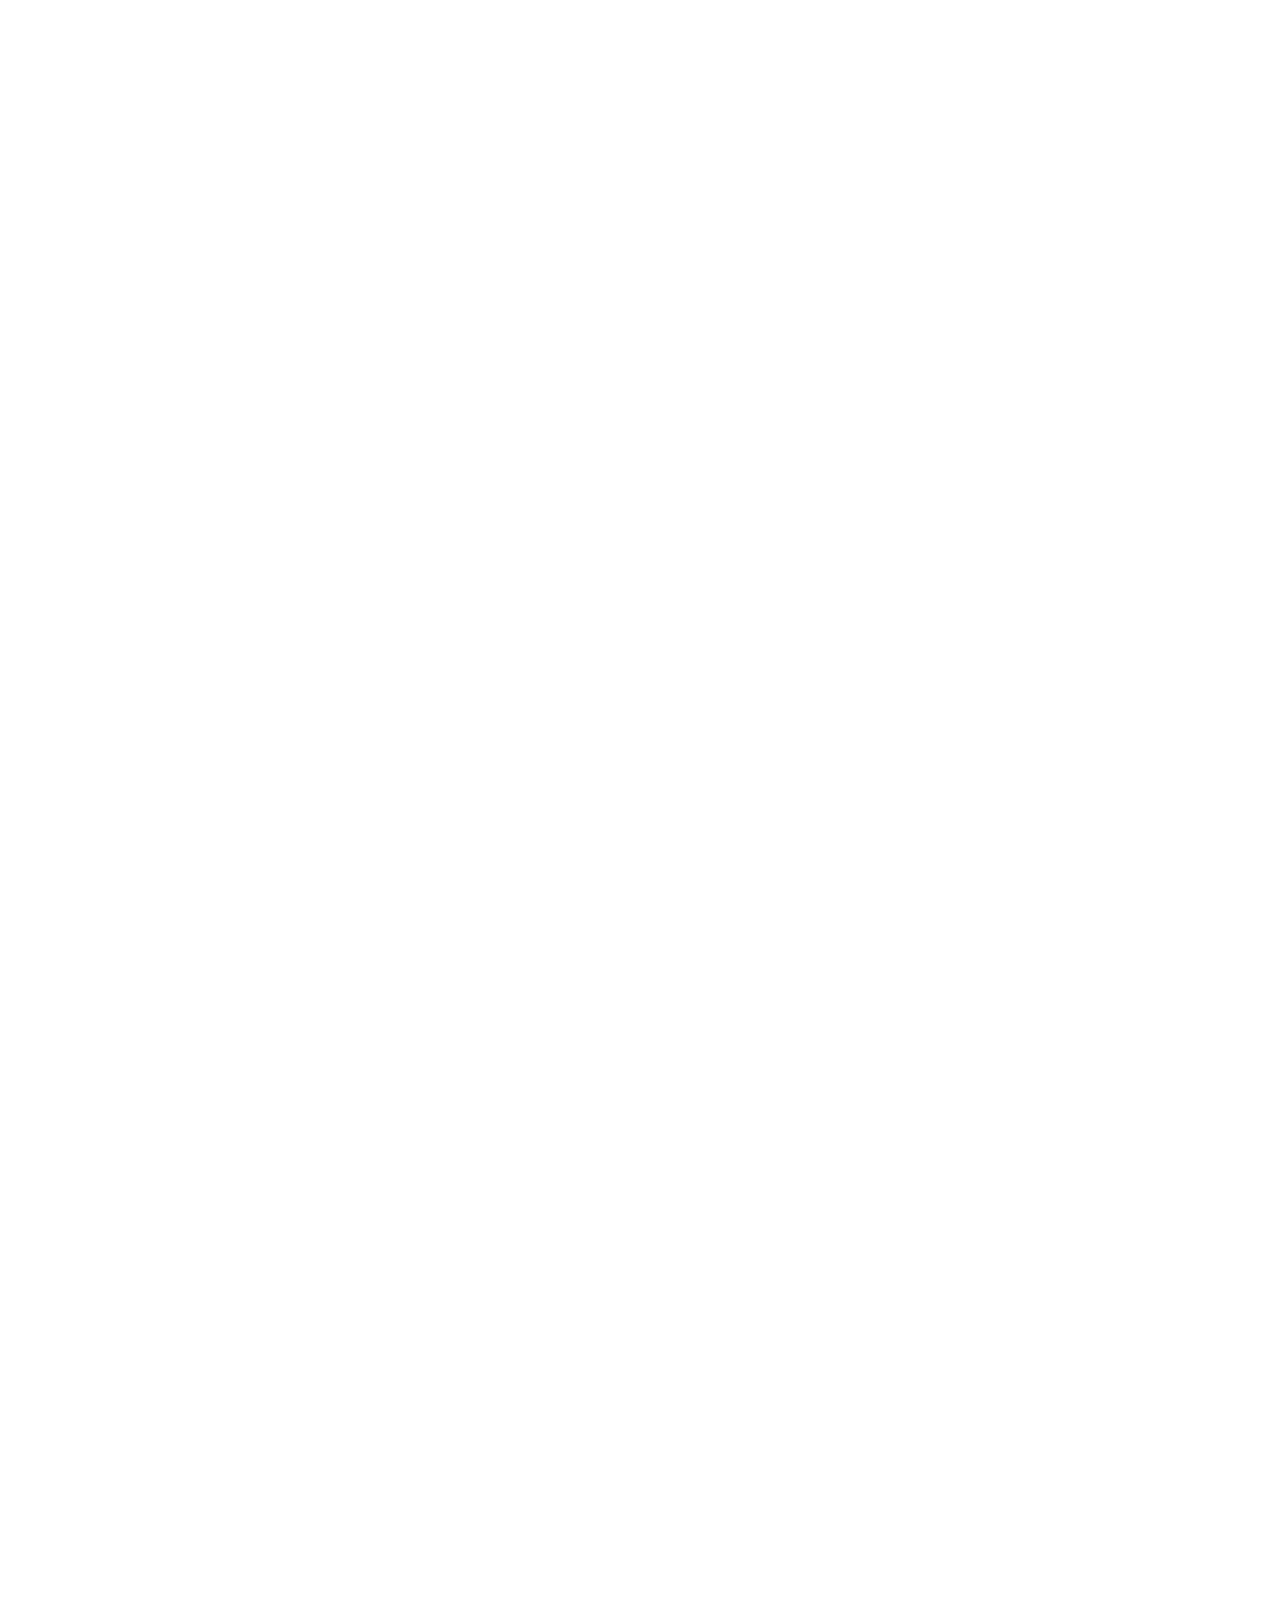
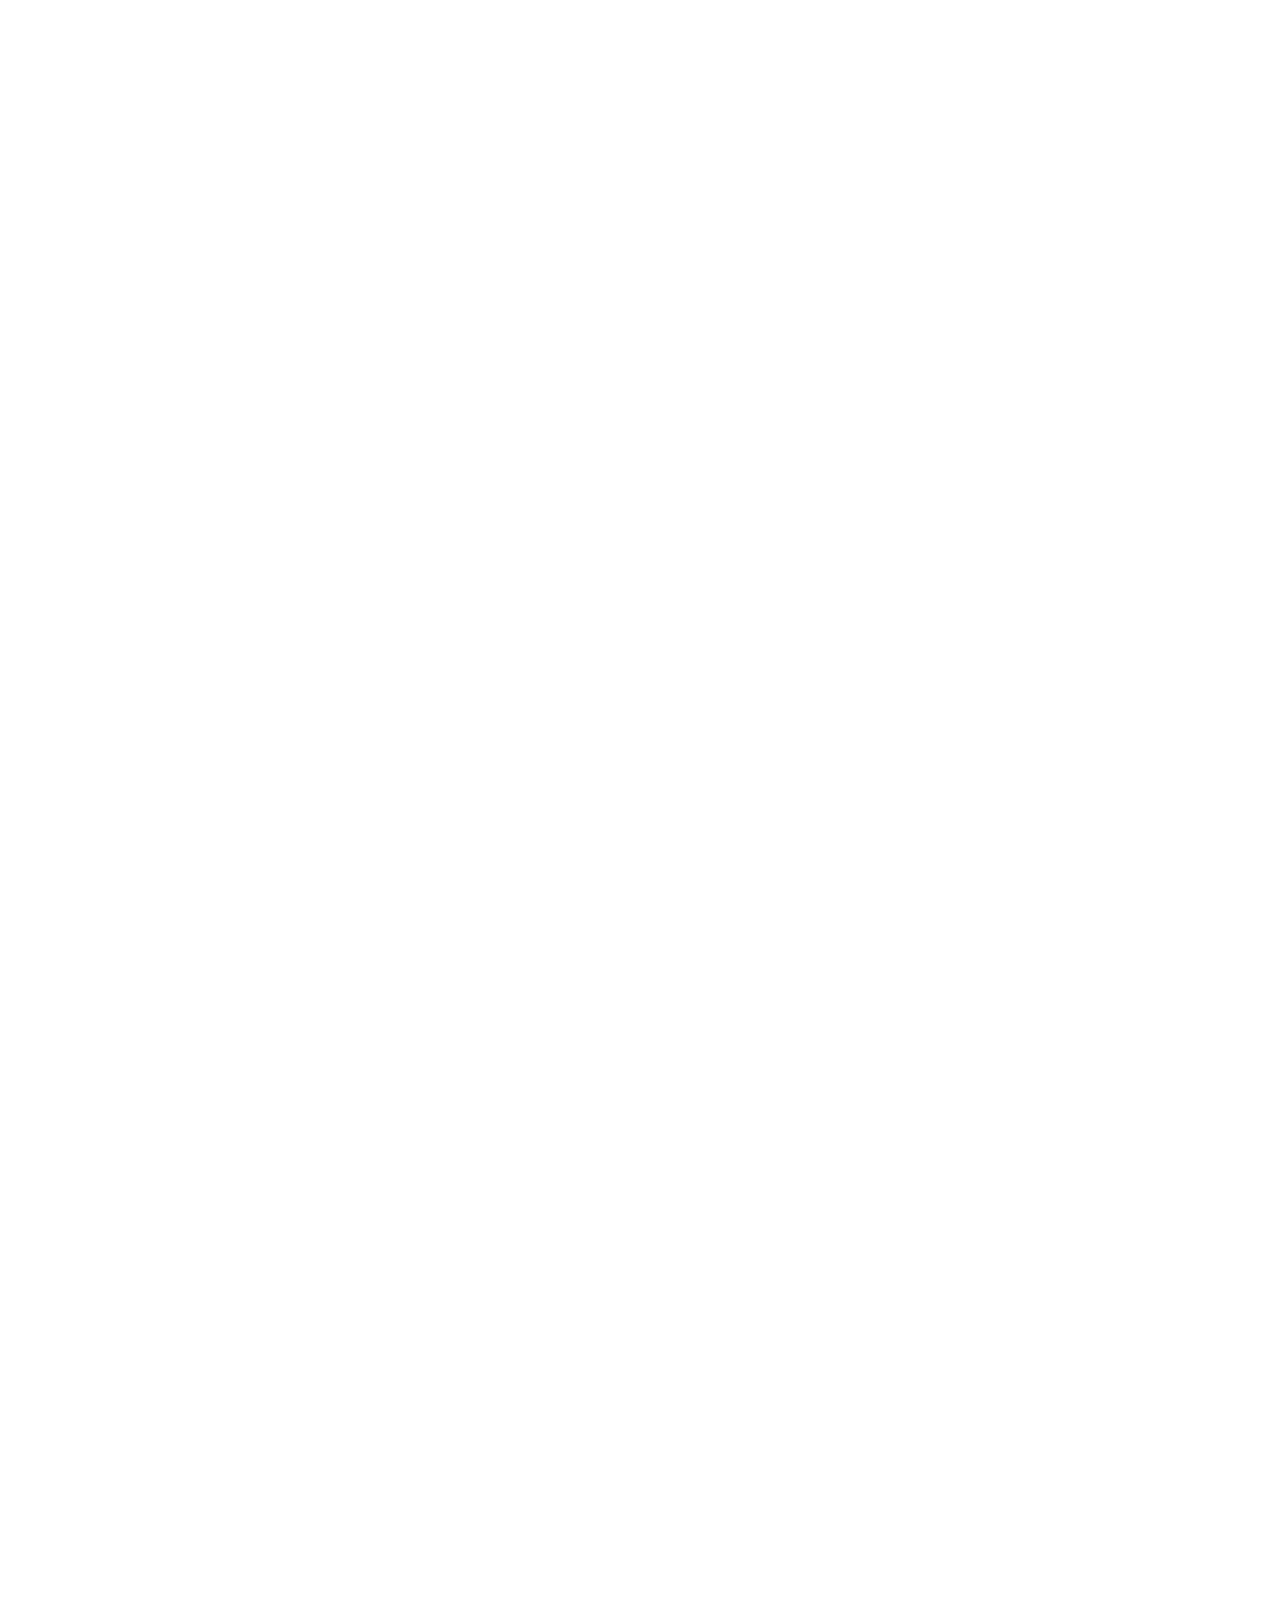
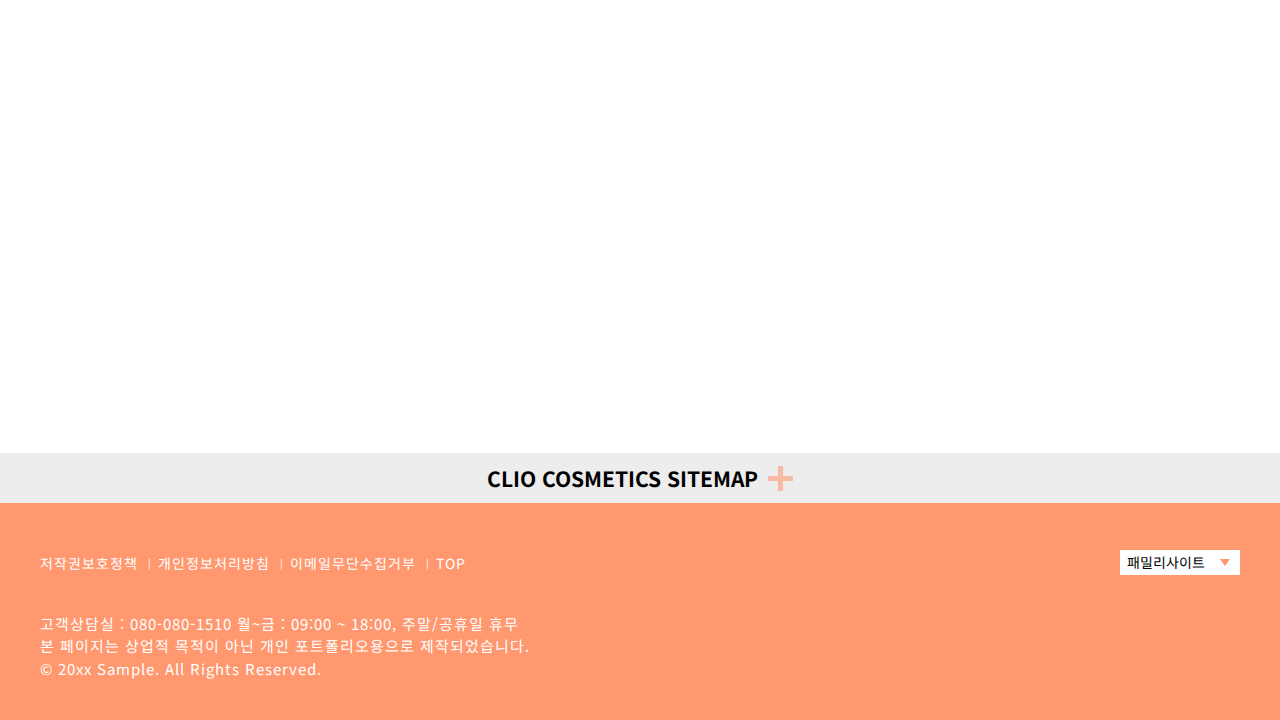
==== commit df8011b6: "Update index.html" ====
--- a/index.html
+++ b/index.html
@@ -495,7 +495,7 @@
         <address>
           고객상담실 : 080-080-1510 월~금 : 09:00 ~ 18:00, 주말/공휴일 휴무<br>
           본 페이지는 상업적 목적이 아닌 개인 포트폴리오용으로 제작되었습니다.<br>
-          &copy; 2019 Kim, Ji-Min. All Rights Reserved.       
+          &copy; 20xx Sample. All Rights Reserved.       
         </address>
       </div>
     </footer>
@@ -503,4 +503,4 @@
 
   <script src="js/initial_function.js"></script>
 </body>
-</html>+</html>
